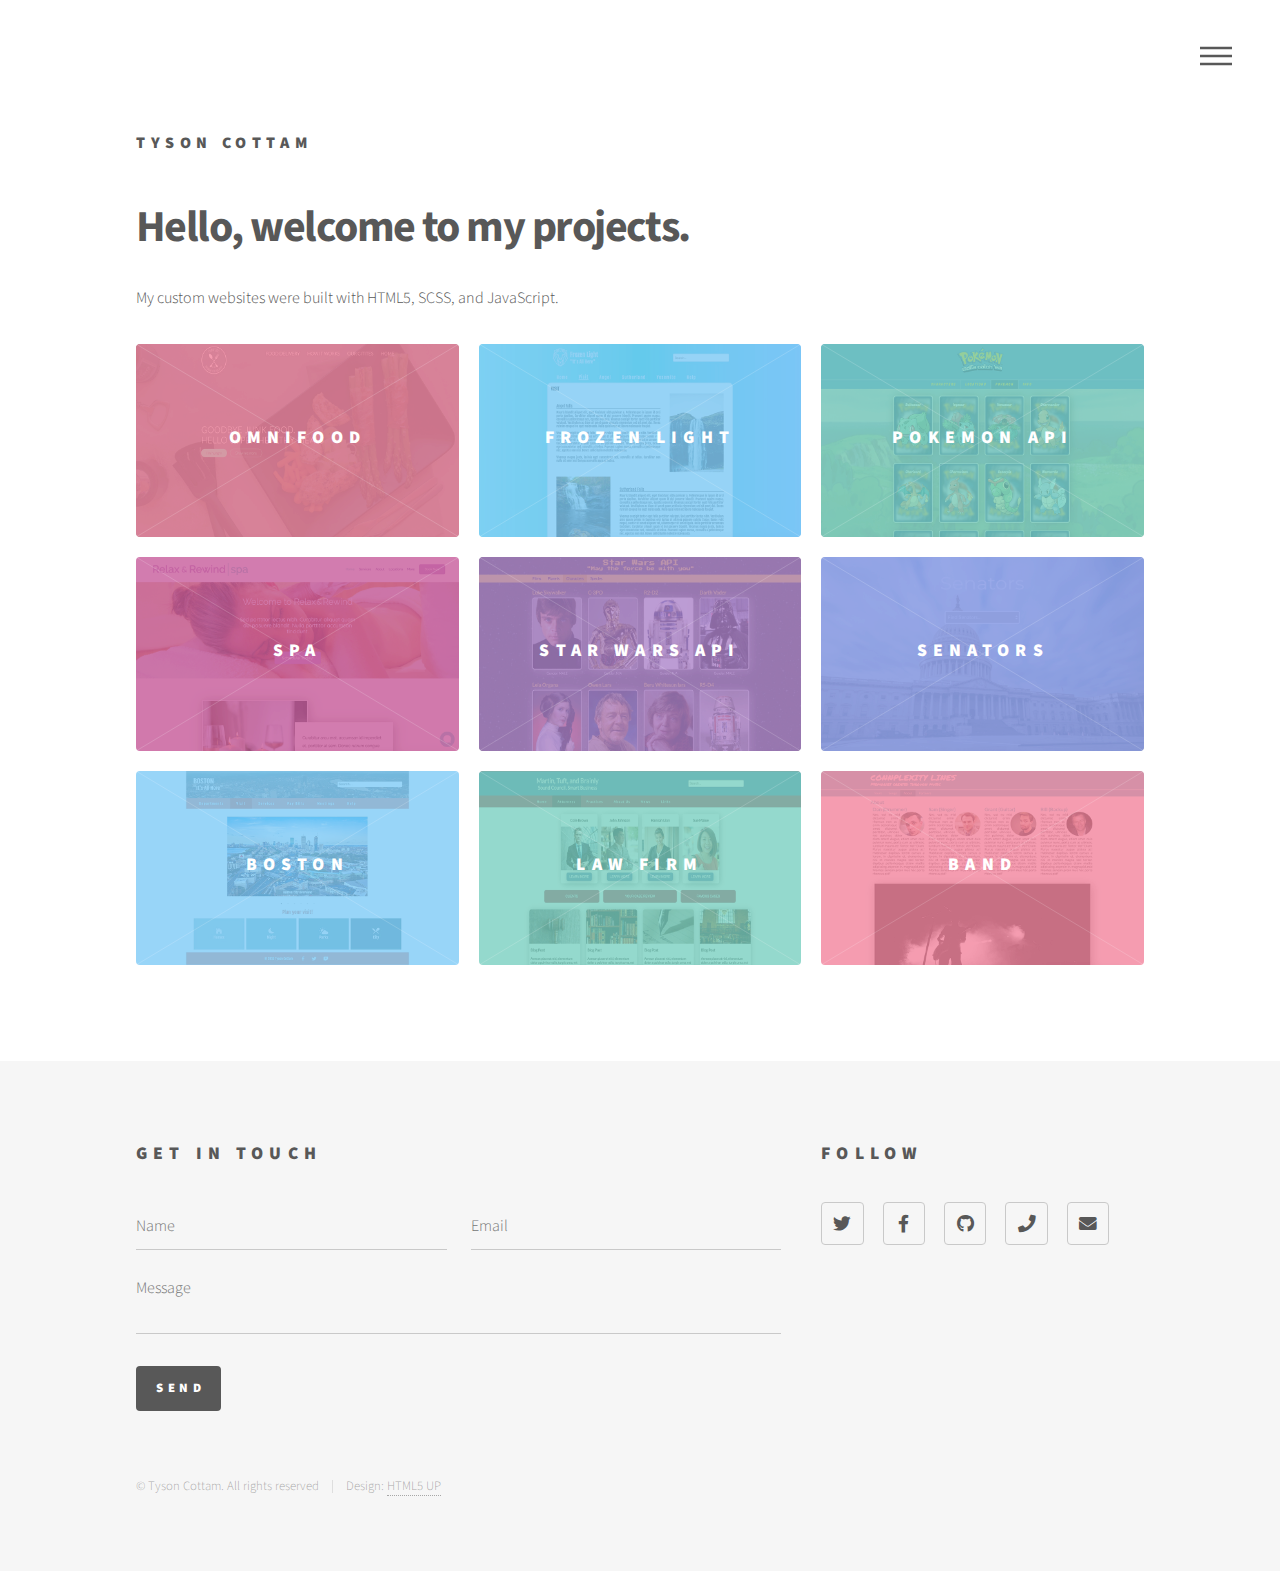
==== projects/index.html @ 3b3441cd "Copy Right Name" ====
<!DOCTYPE HTML>
<!--
	Phantom by HTML5 UP
	html5up.net | @ajlkn
	Free for personal and commercial use under the CCA 3.0 license (html5up.net/license)
-->
<html>
	<head>
		<title>My Projects</title>
		<meta charset="utf-8" />
		<meta name="viewport" content="width=device-width, initial-scale=1, user-scalable=no" />
		<link rel="stylesheet" href="assets/css/main.css" />
		<noscript><link rel="stylesheet" href="assets/css/noscript.css" /></noscript>
	</head>
	<body class="is-preload">
		<!-- Wrapper -->
			<div id="wrapper">

				<!-- Header -->
					<header id="header">
						<div class="inner">

							<!-- Logo -->
								<a href="index.html" class="logo">
									<span class="title">Tyson Cottam</span>
								</a>

							<!-- Nav -->
								<nav>
									<ul>
										<li><a href="#menu">Menu</a></li>
									</ul>
								</nav>

						</div>
					</header>

				<!-- Menu -->
					<nav id="menu">
						<h2>Menu</h2>
						<ul>
							<li><a href="index.html">Home</a></li>
							<li><a href="generic.html">Ipsum veroeros</a></li>
							<li><a href="generic.html">Tempus etiam</a></li>
							<li><a href="generic.html">Consequat dolor</a></li>
							<li><a href="elements.html">Elements</a></li>
						</ul>
					</nav>

				<!-- Main -->
					<div id="main">
						<div class="inner">
							<header>
								<h1>Hello, welcome to my projects. </h1>
								<p>My custom websites were built with HTML5, SCSS, and JavaScript.</p>
							</header>
							<section class="tiles">
								<article class="style1">
									<span class="image">
										<img src="images/omnifood-preview.jpg" alt="omnifood-preview" />
									</span>
									<a href="#">
										<h2>Omnifood</h2>
										<div class="content">
											<p>HTML5, CSS</p>
										</div>
									</a>
								</article>
								<article class="style2">
									<span class="image">
										<img src="images/frozen-light-preview.jpg" alt="frozen-light-preview" />
									</span>
									<a href="generic.html">
										<h2>Frozen Light</h2>
										<div class="content">
											<p>HTML5, SCSS, JS</p>
										</div>
									</a>
								</article>
								<article class="style3">
									<span class="image">
										<img src="images/pokemon-preview.jpg" alt="pokemon-preview" />
									</span>
									<a href="generic.html">
										<h2>Pokemon API</h2>
										<div class="content">
											<p>HTML5, SCSS, JS</p>
										</div>
									</a>
								</article>
								<article class="style4">
									<span class="image">
										<img src="images/spa-preview.jpg" alt="spa-preview" />
									</span>
									<a href="generic.html">
										<h2>Spa</h2>
										<div class="content">
											<p>HTML5, SCSS</p>
										</div>
									</a>
								</article>
								<article class="style5">
									<span class="image">
										<img src="images/starwars-preview.jpg" alt="starwars-preview" />
									</span>
									<a href="generic.html">
										<h2>Star Wars API</h2>
										<div class="content">
											<p>HTML5, SCSS, JS</p>
										</div>
									</a>
								</article>
								<article class="style6">
									<span class="image">
										<img src="images/senators-preview.jpg" alt="senators-preview" />
									</span>
									<a href="generic.html">
										<h2>Senators</h2>
										<div class="content">
											<p>HTML5, SCSS, JS</p>
										</div>
									</a>
								</article>
								<article class="style2">
									<span class="image">
										<img src="images/boston-preview.jpg" alt="boston-preview" />
									</span>
									<a href="generic.html">
										<h2>Boston</h2>
										<div class="content">
											<p>HTML5, SCSS, JS</p>
										</div>
									</a>
								</article>
								<article class="style3">
									<span class="image">
										<img src="images/law-firm-preview.jpg" alt="law-firm-preview" />
									</span>
									<a href="generic.html">
										<h2>Law Firm</h2>
										<div class="content">
											<p>HTML5, SCSS, JS</p>
										</div>
									</a>
								</article>
								<article class="style1">
									<span class="image">
										<img src="images/band-preview.jpg" alt="band-preview" />
									</span>
									<a href="generic.html">
										<h2>Band</h2>
										<div class="content">
											<p>HTML5, SCSS</p>
										</div>
									</a>
								</article>
							</section>
						</div>
					</div>

				<!-- Footer -->
					<footer id="footer">
						<div class="inner">
							<section>
								<h2>Get in touch</h2>
								<form method="post" action="#">
									<div class="fields">
										<div class="field half">
											<input type="text" name="name" id="name" placeholder="Name" />
										</div>
										<div class="field half">
											<input type="email" name="email" id="email" placeholder="Email" />
										</div>
										<div class="field">
											<textarea name="message" id="message" placeholder="Message"></textarea>
										</div>
									</div>
									<ul class="actions">
										<li><input type="submit" value="Send" class="primary" /></li>
									</ul>
								</form>
							</section>
							<section>
								<h2>Follow</h2>
								<ul class="icons">
									<li><a href="#" class="icon brands style2 fa-twitter"><span class="label">Twitter</span></a></li>
									<li><a href="#" class="icon brands style2 fa-facebook-f"><span class="label">Facebook</span></a></li>
									<li><a href="#" class="icon brands style2 fa-github"><span class="label">GitHub</span></a></li>
									<li><a href="#" class="icon solid style2 fa-phone"><span class="label">Phone</span></a></li>
									<li><a href="#" class="icon solid style2 fa-envelope"><span class="label">Email</span></a></li>
								</ul>
							</section>
							<ul class="copyright">
								<li>&copy; Tyson Cottam. All rights reserved</li><li>Design: <a href="http://html5up.net">HTML5 UP</a></li>
							</ul>
						</div>
					</footer>

			</div>

		<!-- Scripts -->
			<script src="assets/js/jquery.min.js"></script>
			<script src="assets/js/browser.min.js"></script>
			<script src="assets/js/breakpoints.min.js"></script>
			<script src="assets/js/util.js"></script>
			<script src="assets/js/main.js"></script>

	</body>
</html>
---- projects/assets/css/main.css ----
@import url(fontawesome-all.min.css);
@import url("https://fonts.googleapis.com/css?family=Source+Sans+Pro:300,700,900");

/*
	Phantom by HTML5 UP
	html5up.net | @ajlkn
	Free for personal and commercial use under the CCA 3.0 license (html5up.net/license)
*/

html, body, div, span, applet, object,
iframe, h1, h2, h3, h4, h5, h6, p, blockquote,
pre, a, abbr, acronym, address, big, cite,
code, del, dfn, em, img, ins, kbd, q, s, samp,
small, strike, strong, sub, sup, tt, var, b,
u, i, center, dl, dt, dd, ol, ul, li, fieldset,
form, label, legend, table, caption, tbody,
tfoot, thead, tr, th, td, article, aside,
canvas, details, embed, figure, figcaption,
footer, header, hgroup, menu, nav, output, ruby,
section, summary, time, mark, audio, video {
	margin: 0;
	padding: 0;
	border: 0;
	font-size: 100%;
	font: inherit;
	vertical-align: baseline;}

article, aside, details, figcaption, figure,
footer, header, hgroup, menu, nav, section {
	display: block;}

body {
	line-height: 1;
}

ol, ul {
	list-style: none;
}

blockquote, q {
	quotes: none;
}

	blockquote:before, blockquote:after, q:before, q:after {
		content: '';
		content: none;
	}

table {
	border-collapse: collapse;
	border-spacing: 0;
}

body {
	-webkit-text-size-adjust: none;
}

mark {
	background-color: transparent;
	color: inherit;
}

input::-moz-focus-inner {
	border: 0;
	padding: 0;
}

input, select, textarea {
	-moz-appearance: none;
	-webkit-appearance: none;
	-ms-appearance: none;
	appearance: none;
}

/* Basic */

	@-ms-viewport {
		width: device-width;
	}

	body {
		-ms-overflow-style: scrollbar;
	}

	@media screen and (max-width: 480px) {

		html, body {
			min-width: 320px;
		}

	}

	html {
		box-sizing: border-box;
	}

	*, *:before, *:after {
		box-sizing: inherit;
	}

	body {
		background: #ffffff;
	}

		body.is-preload *, body.is-preload *:before, body.is-preload *:after {
			-moz-animation: none !important;
			-webkit-animation: none !important;
			-ms-animation: none !important;
			animation: none !important;
			-moz-transition: none !important;
			-webkit-transition: none !important;
			-ms-transition: none !important;
			transition: none !important;
		}

/* Type */

	body, input, select, textarea {
		color: #585858;
		font-family: "Source Sans Pro", Helvetica, sans-serif;
		font-size: 16pt;
		font-weight: 300;
		line-height: 1.75;
	}

		@media screen and (max-width: 1680px) {

			body, input, select, textarea {
				font-size: 14pt;
			}

		}

		@media screen and (max-width: 1280px) {

			body, input, select, textarea {
				font-size: 12pt;
			}

		}

	a {
		-moz-transition: border-bottom-color 0.2s ease, color 0.2s ease;
		-webkit-transition: border-bottom-color 0.2s ease, color 0.2s ease;
		-ms-transition: border-bottom-color 0.2s ease, color 0.2s ease;
		transition: border-bottom-color 0.2s ease, color 0.2s ease;
		text-decoration: none;
		color: #585858;
		border-bottom: dotted 1px rgba(88, 88, 88, 0.5);
	}

		a:hover {
			border-bottom-color: transparent;
			color: #f2849e !important;
		}

	strong, b {
		font-weight: 900;
	}

	em, i {
		font-style: italic;
	}

	p {
		margin: 0 0 2em 0;
	}

	h1 {
		font-size: 2.75em;
		font-weight: 700;
		line-height: 1.3;
		margin: 0 0 1em 0;
		letter-spacing: -0.035em;
	}

		h1 a {
			color: inherit;
		}

		@media screen and (max-width: 736px) {

			h1 {
				font-size: 2em;
				margin: 0 0 1em 0;
			}

		}

		@media screen and (max-width: 360px) {

			h1 {
				font-size: 1.75em;
			}

		}

	h2, h3, h4, h5, h6 {
		font-weight: 900;
		line-height: 1.5;
		margin: 0 0 2em 0;
		text-transform: uppercase;
		letter-spacing: 0.35em;
	}

		h2 a, h3 a, h4 a, h5 a, h6 a {
			color: inherit;
		}

	h2 {
		font-size: 1.1em;
	}

	h3 {
		font-size: 1em;
	}

	h4 {
		font-size: 0.8em;
	}

	h5 {
		font-size: 0.8em;
	}

	h6 {
		font-size: 0.8em;
	}

	@media screen and (max-width: 980px) {

		h1 br, h2 br, h3 br, h4 br, h5 br, h6 br {
			display: none;
		}

	}

	@media screen and (max-width: 736px) {

		h2 {
			font-size: 1em;
		}

		h3 {
			font-size: 0.8em;
		}

	}

	sub {
		font-size: 0.8em;
		position: relative;
		top: 0.5em;
	}

	sup {
		font-size: 0.8em;
		position: relative;
		top: -0.5em;
	}

	blockquote {
		border-left: solid 4px #c9c9c9;
		font-style: italic;
		margin: 0 0 2em 0;
		padding: 0.5em 0 0.5em 2em;
	}

	code {
		background: rgba(144, 144, 144, 0.075);
		border-radius: 4px;
		border: solid 1px #c9c9c9;
		font-family: "Courier New", monospace;
		font-size: 0.9em;
		margin: 0 0.25em;
		padding: 0.25em 0.65em;
	}

	pre {
		-webkit-overflow-scrolling: touch;
		font-family: "Courier New", monospace;
		font-size: 0.9em;
		margin: 0 0 2em 0;
	}

		pre code {
			display: block;
			line-height: 1.75;
			padding: 1em 1.5em;
			overflow-x: auto;
		}

	hr {
		border: 0;
		border-bottom: solid 1px #c9c9c9;
		margin: 2em 0;
	}

		hr.major {
			margin: 3em 0;
		}

	.align-left {
		text-align: left;
	}

	.align-center {
		text-align: center;
	}

	.align-right {
		text-align: right;
	}

/* Row */

	.row {
		display: flex;
		flex-wrap: wrap;
		box-sizing: border-box;
		align-items: stretch;
	}

		.row > * {
			box-sizing: border-box;
		}

		.row.gtr-uniform > * > :last-child {
			margin-bottom: 0;
		}

		.row.aln-left {
			justify-content: flex-start;
		}

		.row.aln-center {
			justify-content: center;
		}

		.row.aln-right {
			justify-content: flex-end;
		}

		.row.aln-top {
			align-items: flex-start;
		}

		.row.aln-middle {
			align-items: center;
		}

		.row.aln-bottom {
			align-items: flex-end;
		}

		.row > .imp {
			order: -1;
		}

		.row > .col-1 {
			width: 8.33333%;
		}

		.row > .off-1 {
			margin-left: 8.33333%;
		}

		.row > .col-2 {
			width: 16.66667%;
		}

		.row > .off-2 {
			margin-left: 16.66667%;
		}

		.row > .col-3 {
			width: 25%;
		}

		.row > .off-3 {
			margin-left: 25%;
		}

		.row > .col-4 {
			width: 33.33333%;
		}

		.row > .off-4 {
			margin-left: 33.33333%;
		}

		.row > .col-5 {
			width: 41.66667%;
		}

		.row > .off-5 {
			margin-left: 41.66667%;
		}

		.row > .col-6 {
			width: 50%;
		}

		.row > .off-6 {
			margin-left: 50%;
		}

		.row > .col-7 {
			width: 58.33333%;
		}

		.row > .off-7 {
			margin-left: 58.33333%;
		}

		.row > .col-8 {
			width: 66.66667%;
		}

		.row > .off-8 {
			margin-left: 66.66667%;
		}

		.row > .col-9 {
			width: 75%;
		}

		.row > .off-9 {
			margin-left: 75%;
		}

		.row > .col-10 {
			width: 83.33333%;
		}

		.row > .off-10 {
			margin-left: 83.33333%;
		}

		.row > .col-11 {
			width: 91.66667%;
		}

		.row > .off-11 {
			margin-left: 91.66667%;
		}

		.row > .col-12 {
			width: 100%;
		}

		.row > .off-12 {
			margin-left: 100%;
		}

		.row.gtr-0 {
			margin-top: 0;
			margin-left: 0em;
		}

			.row.gtr-0 > * {
				padding: 0 0 0 0em;
			}

			.row.gtr-0.gtr-uniform {
				margin-top: 0em;
			}

				.row.gtr-0.gtr-uniform > * {
					padding-top: 0em;
				}

		.row.gtr-25 {
			margin-top: 0;
			margin-left: -0.5em;
		}

			.row.gtr-25 > * {
				padding: 0 0 0 0.5em;
			}

			.row.gtr-25.gtr-uniform {
				margin-top: -0.5em;
			}

				.row.gtr-25.gtr-uniform > * {
					padding-top: 0.5em;
				}

		.row.gtr-50 {
			margin-top: 0;
			margin-left: -1em;
		}

			.row.gtr-50 > * {
				padding: 0 0 0 1em;
			}

			.row.gtr-50.gtr-uniform {
				margin-top: -1em;
			}

				.row.gtr-50.gtr-uniform > * {
					padding-top: 1em;
				}

		.row {
			margin-top: 0;
			margin-left: -2em;
		}

			.row > * {
				padding: 0 0 0 2em;
			}

			.row.gtr-uniform {
				margin-top: -2em;
			}

				.row.gtr-uniform > * {
					padding-top: 2em;
				}

		.row.gtr-150 {
			margin-top: 0;
			margin-left: -3em;
		}

			.row.gtr-150 > * {
				padding: 0 0 0 3em;
			}

			.row.gtr-150.gtr-uniform {
				margin-top: -3em;
			}

				.row.gtr-150.gtr-uniform > * {
					padding-top: 3em;
				}

		.row.gtr-200 {
			margin-top: 0;
			margin-left: -4em;
		}

			.row.gtr-200 > * {
				padding: 0 0 0 4em;
			}

			.row.gtr-200.gtr-uniform {
				margin-top: -4em;
			}

				.row.gtr-200.gtr-uniform > * {
					padding-top: 4em;
				}

		@media screen and (max-width: 1680px) {

			.row {
				display: flex;
				flex-wrap: wrap;
				box-sizing: border-box;
				align-items: stretch;
			}

				.row > * {
					box-sizing: border-box;
				}

				.row.gtr-uniform > * > :last-child {
					margin-bottom: 0;
				}

				.row.aln-left {
					justify-content: flex-start;
				}

				.row.aln-center {
					justify-content: center;
				}

				.row.aln-right {
					justify-content: flex-end;
				}

				.row.aln-top {
					align-items: flex-start;
				}

				.row.aln-middle {
					align-items: center;
				}

				.row.aln-bottom {
					align-items: flex-end;
				}

				.row > .imp-xlarge {
					order: -1;
				}

				.row > .col-1-xlarge {
					width: 8.33333%;
				}

				.row > .off-1-xlarge {
					margin-left: 8.33333%;
				}

				.row > .col-2-xlarge {
					width: 16.66667%;
				}

				.row > .off-2-xlarge {
					margin-left: 16.66667%;
				}

				.row > .col-3-xlarge {
					width: 25%;
				}

				.row > .off-3-xlarge {
					margin-left: 25%;
				}

				.row > .col-4-xlarge {
					width: 33.33333%;
				}

				.row > .off-4-xlarge {
					margin-left: 33.33333%;
				}

				.row > .col-5-xlarge {
					width: 41.66667%;
				}

				.row > .off-5-xlarge {
					margin-left: 41.66667%;
				}

				.row > .col-6-xlarge {
					width: 50%;
				}

				.row > .off-6-xlarge {
					margin-left: 50%;
				}

				.row > .col-7-xlarge {
					width: 58.33333%;
				}

				.row > .off-7-xlarge {
					margin-left: 58.33333%;
				}

				.row > .col-8-xlarge {
					width: 66.66667%;
				}

				.row > .off-8-xlarge {
					margin-left: 66.66667%;
				}

				.row > .col-9-xlarge {
					width: 75%;
				}

				.row > .off-9-xlarge {
					margin-left: 75%;
				}

				.row > .col-10-xlarge {
					width: 83.33333%;
				}

				.row > .off-10-xlarge {
					margin-left: 83.33333%;
				}

				.row > .col-11-xlarge {
					width: 91.66667%;
				}

				.row > .off-11-xlarge {
					margin-left: 91.66667%;
				}

				.row > .col-12-xlarge {
					width: 100%;
				}

				.row > .off-12-xlarge {
					margin-left: 100%;
				}

				.row.gtr-0 {
					margin-top: 0;
					margin-left: 0em;
				}

					.row.gtr-0 > * {
						padding: 0 0 0 0em;
					}

					.row.gtr-0.gtr-uniform {
						margin-top: 0em;
					}

						.row.gtr-0.gtr-uniform > * {
							padding-top: 0em;
						}

				.row.gtr-25 {
					margin-top: 0;
					margin-left: -0.5em;
				}

					.row.gtr-25 > * {
						padding: 0 0 0 0.5em;
					}

					.row.gtr-25.gtr-uniform {
						margin-top: -0.5em;
					}

						.row.gtr-25.gtr-uniform > * {
							padding-top: 0.5em;
						}

				.row.gtr-50 {
					margin-top: 0;
					margin-left: -1em;
				}

					.row.gtr-50 > * {
						padding: 0 0 0 1em;
					}

					.row.gtr-50.gtr-uniform {
						margin-top: -1em;
					}

						.row.gtr-50.gtr-uniform > * {
							padding-top: 1em;
						}

				.row {
					margin-top: 0;
					margin-left: -2em;
				}

					.row > * {
						padding: 0 0 0 2em;
					}

					.row.gtr-uniform {
						margin-top: -2em;
					}

						.row.gtr-uniform > * {
							padding-top: 2em;
						}

				.row.gtr-150 {
					margin-top: 0;
					margin-left: -3em;
				}

					.row.gtr-150 > * {
						padding: 0 0 0 3em;
					}

					.row.gtr-150.gtr-uniform {
						margin-top: -3em;
					}

						.row.gtr-150.gtr-uniform > * {
							padding-top: 3em;
						}

				.row.gtr-200 {
					margin-top: 0;
					margin-left: -4em;
				}

					.row.gtr-200 > * {
						padding: 0 0 0 4em;
					}

					.row.gtr-200.gtr-uniform {
						margin-top: -4em;
					}

						.row.gtr-200.gtr-uniform > * {
							padding-top: 4em;
						}

		}

		@media screen and (max-width: 1280px) {

			.row {
				display: flex;
				flex-wrap: wrap;
				box-sizing: border-box;
				align-items: stretch;
			}

				.row > * {
					box-sizing: border-box;
				}

				.row.gtr-uniform > * > :last-child {
					margin-bottom: 0;
				}

				.row.aln-left {
					justify-content: flex-start;
				}

				.row.aln-center {
					justify-content: center;
				}

				.row.aln-right {
					justify-content: flex-end;
				}

				.row.aln-top {
					align-items: flex-start;
				}

				.row.aln-middle {
					align-items: center;
				}

				.row.aln-bottom {
					align-items: flex-end;
				}

				.row > .imp-large {
					order: -1;
				}

				.row > .col-1-large {
					width: 8.33333%;
				}

				.row > .off-1-large {
					margin-left: 8.33333%;
				}

				.row > .col-2-large {
					width: 16.66667%;
				}

				.row > .off-2-large {
					margin-left: 16.66667%;
				}

				.row > .col-3-large {
					width: 25%;
				}

				.row > .off-3-large {
					margin-left: 25%;
				}

				.row > .col-4-large {
					width: 33.33333%;
				}

				.row > .off-4-large {
					margin-left: 33.33333%;
				}

				.row > .col-5-large {
					width: 41.66667%;
				}

				.row > .off-5-large {
					margin-left: 41.66667%;
				}

				.row > .col-6-large {
					width: 50%;
				}

				.row > .off-6-large {
					margin-left: 50%;
				}

				.row > .col-7-large {
					width: 58.33333%;
				}

				.row > .off-7-large {
					margin-left: 58.33333%;
				}

				.row > .col-8-large {
					width: 66.66667%;
				}

				.row > .off-8-large {
					margin-left: 66.66667%;
				}

				.row > .col-9-large {
					width: 75%;
				}

				.row > .off-9-large {
					margin-left: 75%;
				}

				.row > .col-10-large {
					width: 83.33333%;
				}

				.row > .off-10-large {
					margin-left: 83.33333%;
				}

				.row > .col-11-large {
					width: 91.66667%;
				}

				.row > .off-11-large {
					margin-left: 91.66667%;
				}

				.row > .col-12-large {
					width: 100%;
				}

				.row > .off-12-large {
					margin-left: 100%;
				}

				.row.gtr-0 {
					margin-top: 0;
					margin-left: 0em;
				}

					.row.gtr-0 > * {
						padding: 0 0 0 0em;
					}

					.row.gtr-0.gtr-uniform {
						margin-top: 0em;
					}

						.row.gtr-0.gtr-uniform > * {
							padding-top: 0em;
						}

				.row.gtr-25 {
					margin-top: 0;
					margin-left: -0.5em;
				}

					.row.gtr-25 > * {
						padding: 0 0 0 0.5em;
					}

					.row.gtr-25.gtr-uniform {
						margin-top: -0.5em;
					}

						.row.gtr-25.gtr-uniform > * {
							padding-top: 0.5em;
						}

				.row.gtr-50 {
					margin-top: 0;
					margin-left: -1em;
				}

					.row.gtr-50 > * {
						padding: 0 0 0 1em;
					}

					.row.gtr-50.gtr-uniform {
						margin-top: -1em;
					}

						.row.gtr-50.gtr-uniform > * {
							padding-top: 1em;
						}

				.row {
					margin-top: 0;
					margin-left: -2em;
				}

					.row > * {
						padding: 0 0 0 2em;
					}

					.row.gtr-uniform {
						margin-top: -2em;
					}

						.row.gtr-uniform > * {
							padding-top: 2em;
						}

				.row.gtr-150 {
					margin-top: 0;
					margin-left: -3em;
				}

					.row.gtr-150 > * {
						padding: 0 0 0 3em;
					}

					.row.gtr-150.gtr-uniform {
						margin-top: -3em;
					}

						.row.gtr-150.gtr-uniform > * {
							padding-top: 3em;
						}

				.row.gtr-200 {
					margin-top: 0;
					margin-left: -4em;
				}

					.row.gtr-200 > * {
						padding: 0 0 0 4em;
					}

					.row.gtr-200.gtr-uniform {
						margin-top: -4em;
					}

						.row.gtr-200.gtr-uniform > * {
							padding-top: 4em;
						}

		}

		@media screen and (max-width: 980px) {

			.row {
				display: flex;
				flex-wrap: wrap;
				box-sizing: border-box;
				align-items: stretch;
			}

				.row > * {
					box-sizing: border-box;
				}

				.row.gtr-uniform > * > :last-child {
					margin-bottom: 0;
				}

				.row.aln-left {
					justify-content: flex-start;
				}

				.row.aln-center {
					justify-content: center;
				}

				.row.aln-right {
					justify-content: flex-end;
				}

				.row.aln-top {
					align-items: flex-start;
				}

				.row.aln-middle {
					align-items: center;
				}

				.row.aln-bottom {
					align-items: flex-end;
				}

				.row > .imp-medium {
					order: -1;
				}

				.row > .col-1-medium {
					width: 8.33333%;
				}

				.row > .off-1-medium {
					margin-left: 8.33333%;
				}

				.row > .col-2-medium {
					width: 16.66667%;
				}

				.row > .off-2-medium {
					margin-left: 16.66667%;
				}

				.row > .col-3-medium {
					width: 25%;
				}

				.row > .off-3-medium {
					margin-left: 25%;
				}

				.row > .col-4-medium {
					width: 33.33333%;
				}

				.row > .off-4-medium {
					margin-left: 33.33333%;
				}

				.row > .col-5-medium {
					width: 41.66667%;
				}

				.row > .off-5-medium {
					margin-left: 41.66667%;
				}

				.row > .col-6-medium {
					width: 50%;
				}

				.row > .off-6-medium {
					margin-left: 50%;
				}

				.row > .col-7-medium {
					width: 58.33333%;
				}

				.row > .off-7-medium {
					margin-left: 58.33333%;
				}

				.row > .col-8-medium {
					width: 66.66667%;
				}

				.row > .off-8-medium {
					margin-left: 66.66667%;
				}

				.row > .col-9-medium {
					width: 75%;
				}

				.row > .off-9-medium {
					margin-left: 75%;
				}

				.row > .col-10-medium {
					width: 83.33333%;
				}

				.row > .off-10-medium {
					margin-left: 83.33333%;
				}

				.row > .col-11-medium {
					width: 91.66667%;
				}

				.row > .off-11-medium {
					margin-left: 91.66667%;
				}

				.row > .col-12-medium {
					width: 100%;
				}

				.row > .off-12-medium {
					margin-left: 100%;
				}

				.row.gtr-0 {
					margin-top: 0;
					margin-left: 0em;
				}

					.row.gtr-0 > * {
						padding: 0 0 0 0em;
					}

					.row.gtr-0.gtr-uniform {
						margin-top: 0em;
					}

						.row.gtr-0.gtr-uniform > * {
							padding-top: 0em;
						}

				.row.gtr-25 {
					margin-top: 0;
					margin-left: -0.375em;
				}

					.row.gtr-25 > * {
						padding: 0 0 0 0.375em;
					}

					.row.gtr-25.gtr-uniform {
						margin-top: -0.375em;
					}

						.row.gtr-25.gtr-uniform > * {
							padding-top: 0.375em;
						}

				.row.gtr-50 {
					margin-top: 0;
					margin-left: -0.75em;
				}

					.row.gtr-50 > * {
						padding: 0 0 0 0.75em;
					}

					.row.gtr-50.gtr-uniform {
						margin-top: -0.75em;
					}

						.row.gtr-50.gtr-uniform > * {
							padding-top: 0.75em;
						}

				.row {
					margin-top: 0;
					margin-left: -1.5em;
				}

					.row > * {
						padding: 0 0 0 1.5em;
					}

					.row.gtr-uniform {
						margin-top: -1.5em;
					}

						.row.gtr-uniform > * {
							padding-top: 1.5em;
						}

				.row.gtr-150 {
					margin-top: 0;
					margin-left: -2.25em;
				}

					.row.gtr-150 > * {
						padding: 0 0 0 2.25em;
					}

					.row.gtr-150.gtr-uniform {
						margin-top: -2.25em;
					}

						.row.gtr-150.gtr-uniform > * {
							padding-top: 2.25em;
						}

				.row.gtr-200 {
					margin-top: 0;
					margin-left: -3em;
				}

					.row.gtr-200 > * {
						padding: 0 0 0 3em;
					}

					.row.gtr-200.gtr-uniform {
						margin-top: -3em;
					}

						.row.gtr-200.gtr-uniform > * {
							padding-top: 3em;
						}

		}

		@media screen and (max-width: 736px) {

			.row {
				display: flex;
				flex-wrap: wrap;
				box-sizing: border-box;
				align-items: stretch;
			}

				.row > * {
					box-sizing: border-box;
				}

				.row.gtr-uniform > * > :last-child {
					margin-bottom: 0;
				}

				.row.aln-left {
					justify-content: flex-start;
				}

				.row.aln-center {
					justify-content: center;
				}

				.row.aln-right {
					justify-content: flex-end;
				}

				.row.aln-top {
					align-items: flex-start;
				}

				.row.aln-middle {
					align-items: center;
				}

				.row.aln-bottom {
					align-items: flex-end;
				}

				.row > .imp-small {
					order: -1;
				}

				.row > .col-1-small {
					width: 8.33333%;
				}

				.row > .off-1-small {
					margin-left: 8.33333%;
				}

				.row > .col-2-small {
					width: 16.66667%;
				}

				.row > .off-2-small {
					margin-left: 16.66667%;
				}

				.row > .col-3-small {
					width: 25%;
				}

				.row > .off-3-small {
					margin-left: 25%;
				}

				.row > .col-4-small {
					width: 33.33333%;
				}

				.row > .off-4-small {
					margin-left: 33.33333%;
				}

				.row > .col-5-small {
					width: 41.66667%;
				}

				.row > .off-5-small {
					margin-left: 41.66667%;
				}

				.row > .col-6-small {
					width: 50%;
				}

				.row > .off-6-small {
					margin-left: 50%;
				}

				.row > .col-7-small {
					width: 58.33333%;
				}

				.row > .off-7-small {
					margin-left: 58.33333%;
				}

				.row > .col-8-small {
					width: 66.66667%;
				}

				.row > .off-8-small {
					margin-left: 66.66667%;
				}

				.row > .col-9-small {
					width: 75%;
				}

				.row > .off-9-small {
					margin-left: 75%;
				}

				.row > .col-10-small {
					width: 83.33333%;
				}

				.row > .off-10-small {
					margin-left: 83.33333%;
				}

				.row > .col-11-small {
					width: 91.66667%;
				}

				.row > .off-11-small {
					margin-left: 91.66667%;
				}

				.row > .col-12-small {
					width: 100%;
				}

				.row > .off-12-small {
					margin-left: 100%;
				}

				.row.gtr-0 {
					margin-top: 0;
					margin-left: 0em;
				}

					.row.gtr-0 > * {
						padding: 0 0 0 0em;
					}

					.row.gtr-0.gtr-uniform {
						margin-top: 0em;
					}

						.row.gtr-0.gtr-uniform > * {
							padding-top: 0em;
						}

				.row.gtr-25 {
					margin-top: 0;
					margin-left: -0.25em;
				}

					.row.gtr-25 > * {
						padding: 0 0 0 0.25em;
					}

					.row.gtr-25.gtr-uniform {
						margin-top: -0.25em;
					}

						.row.gtr-25.gtr-uniform > * {
							padding-top: 0.25em;
						}

				.row.gtr-50 {
					margin-top: 0;
					margin-left: -0.5em;
				}

					.row.gtr-50 > * {
						padding: 0 0 0 0.5em;
					}

					.row.gtr-50.gtr-uniform {
						margin-top: -0.5em;
					}

						.row.gtr-50.gtr-uniform > * {
							padding-top: 0.5em;
						}

				.row {
					margin-top: 0;
					margin-left: -1em;
				}

					.row > * {
						padding: 0 0 0 1em;
					}

					.row.gtr-uniform {
						margin-top: -1em;
					}

						.row.gtr-uniform > * {
							padding-top: 1em;
						}

				.row.gtr-150 {
					margin-top: 0;
					margin-left: -1.5em;
				}

					.row.gtr-150 > * {
						padding: 0 0 0 1.5em;
					}

					.row.gtr-150.gtr-uniform {
						margin-top: -1.5em;
					}

						.row.gtr-150.gtr-uniform > * {
							padding-top: 1.5em;
						}

				.row.gtr-200 {
					margin-top: 0;
					margin-left: -2em;
				}

					.row.gtr-200 > * {
						padding: 0 0 0 2em;
					}

					.row.gtr-200.gtr-uniform {
						margin-top: -2em;
					}

						.row.gtr-200.gtr-uniform > * {
							padding-top: 2em;
						}

		}

		@media screen and (max-width: 480px) {

			.row {
				display: flex;
				flex-wrap: wrap;
				box-sizing: border-box;
				align-items: stretch;
			}

				.row > * {
					box-sizing: border-box;
				}

				.row.gtr-uniform > * > :last-child {
					margin-bottom: 0;
				}

				.row.aln-left {
					justify-content: flex-start;
				}

				.row.aln-center {
					justify-content: center;
				}

				.row.aln-right {
					justify-content: flex-end;
				}

				.row.aln-top {
					align-items: flex-start;
				}

				.row.aln-middle {
					align-items: center;
				}

				.row.aln-bottom {
					align-items: flex-end;
				}

				.row > .imp-xsmall {
					order: -1;
				}

				.row > .col-1-xsmall {
					width: 8.33333%;
				}

				.row > .off-1-xsmall {
					margin-left: 8.33333%;
				}

				.row > .col-2-xsmall {
					width: 16.66667%;
				}

				.row > .off-2-xsmall {
					margin-left: 16.66667%;
				}

				.row > .col-3-xsmall {
					width: 25%;
				}

				.row > .off-3-xsmall {
					margin-left: 25%;
				}

				.row > .col-4-xsmall {
					width: 33.33333%;
				}

				.row > .off-4-xsmall {
					margin-left: 33.33333%;
				}

				.row > .col-5-xsmall {
					width: 41.66667%;
				}

				.row > .off-5-xsmall {
					margin-left: 41.66667%;
				}

				.row > .col-6-xsmall {
					width: 50%;
				}

				.row > .off-6-xsmall {
					margin-left: 50%;
				}

				.row > .col-7-xsmall {
					width: 58.33333%;
				}

				.row > .off-7-xsmall {
					margin-left: 58.33333%;
				}

				.row > .col-8-xsmall {
					width: 66.66667%;
				}

				.row > .off-8-xsmall {
					margin-left: 66.66667%;
				}

				.row > .col-9-xsmall {
					width: 75%;
				}

				.row > .off-9-xsmall {
					margin-left: 75%;
				}

				.row > .col-10-xsmall {
					width: 83.33333%;
				}

				.row > .off-10-xsmall {
					margin-left: 83.33333%;
				}

				.row > .col-11-xsmall {
					width: 91.66667%;
				}

				.row > .off-11-xsmall {
					margin-left: 91.66667%;
				}

				.row > .col-12-xsmall {
					width: 100%;
				}

				.row > .off-12-xsmall {
					margin-left: 100%;
				}

				.row.gtr-0 {
					margin-top: 0;
					margin-left: 0em;
				}

					.row.gtr-0 > * {
						padding: 0 0 0 0em;
					}

					.row.gtr-0.gtr-uniform {
						margin-top: 0em;
					}

						.row.gtr-0.gtr-uniform > * {
							padding-top: 0em;
						}

				.row.gtr-25 {
					margin-top: 0;
					margin-left: -0.25em;
				}

					.row.gtr-25 > * {
						padding: 0 0 0 0.25em;
					}

					.row.gtr-25.gtr-uniform {
						margin-top: -0.25em;
					}

						.row.gtr-25.gtr-uniform > * {
							padding-top: 0.25em;
						}

				.row.gtr-50 {
					margin-top: 0;
					margin-left: -0.5em;
				}

					.row.gtr-50 > * {
						padding: 0 0 0 0.5em;
					}

					.row.gtr-50.gtr-uniform {
						margin-top: -0.5em;
					}

						.row.gtr-50.gtr-uniform > * {
							padding-top: 0.5em;
						}

				.row {
					margin-top: 0;
					margin-left: -1em;
				}

					.row > * {
						padding: 0 0 0 1em;
					}

					.row.gtr-uniform {
						margin-top: -1em;
					}

						.row.gtr-uniform > * {
							padding-top: 1em;
						}

				.row.gtr-150 {
					margin-top: 0;
					margin-left: -1.5em;
				}

					.row.gtr-150 > * {
						padding: 0 0 0 1.5em;
					}

					.row.gtr-150.gtr-uniform {
						margin-top: -1.5em;
					}

						.row.gtr-150.gtr-uniform > * {
							padding-top: 1.5em;
						}

				.row.gtr-200 {
					margin-top: 0;
					margin-left: -2em;
				}

					.row.gtr-200 > * {
						padding: 0 0 0 2em;
					}

					.row.gtr-200.gtr-uniform {
						margin-top: -2em;
					}

						.row.gtr-200.gtr-uniform > * {
							padding-top: 2em;
						}

		}

/* Section/Article */

	section.special, article.special {
		text-align: center;
	}

	header p {
		margin-top: -1em;
	}

	@media screen and (max-width: 736px) {

		header p {
			margin-top: 0;
		}

	}

/* Icon */

	.icon {
		text-decoration: none;
		border-bottom: none;
		position: relative;
	}

		.icon:before {
			-moz-osx-font-smoothing: grayscale;
			-webkit-font-smoothing: antialiased;
			display: inline-block;
			font-style: normal;
			font-variant: normal;
			text-rendering: auto;
			line-height: 1;
			text-transform: none !important;
			font-family: 'Font Awesome 5 Free';
			font-weight: 400;
		}

		.icon > .label {
			display: none;
		}

		.icon:before {
			line-height: inherit;
		}

		.icon.solid:before {
			font-weight: 900;
		}

		.icon.brands:before {
			font-family: 'Font Awesome 5 Brands';
		}

		.icon.style2 {
			-moz-transition: background-color 0.2s ease-in-out, color 0.2s ease-in-out, border-color 0.2s ease-in-out;
			-webkit-transition: background-color 0.2s ease-in-out, color 0.2s ease-in-out, border-color 0.2s ease-in-out;
			-ms-transition: background-color 0.2s ease-in-out, color 0.2s ease-in-out, border-color 0.2s ease-in-out;
			transition: background-color 0.2s ease-in-out, color 0.2s ease-in-out, border-color 0.2s ease-in-out;
			background-color: transparent;
			border: solid 1px #c9c9c9;
			border-radius: 4px;
			width: 2.65em;
			height: 2.65em;
			display: inline-block;
			text-align: center;
			line-height: 2.65em;
			color: inherit;
		}

			.icon.style2:before {
				font-size: 1.1em;
			}

			.icon.style2:hover {
				color: #f2849e;
				border-color: #f2849e;
			}

			.icon.style2:active {
				background-color: rgba(242, 132, 158, 0.1);
			}

/* List */

	ol {
		list-style: decimal;
		margin: 0 0 2em 0;
		padding-left: 1.25em;
	}

		ol li {
			padding-left: 0.25em;
		}

	ul {
		list-style: disc;
		margin: 0 0 2em 0;
		padding-left: 1em;
	}

		ul li {
			padding-left: 0.5em;
		}

		ul.alt {
			list-style: none;
			padding-left: 0;
		}

			ul.alt li {
				border-top: solid 1px #c9c9c9;
				padding: 0.5em 0;
			}

				ul.alt li:first-child {
					border-top: 0;
					padding-top: 0;
				}

	dl {
		margin: 0 0 2em 0;
	}

		dl dt {
			display: block;
			font-weight: 900;
			margin: 0 0 1em 0;
		}

		dl dd {
			margin-left: 2em;
		}

/* Actions */

	ul.actions {
		display: -moz-flex;
		display: -webkit-flex;
		display: -ms-flex;
		display: flex;
		cursor: default;
		list-style: none;
		margin-left: -1em;
		padding-left: 0;
	}

		ul.actions li {
			padding: 0 0 0 1em;
			vertical-align: middle;
		}

		ul.actions.special {
			-moz-justify-content: center;
			-webkit-justify-content: center;
			-ms-justify-content: center;
			justify-content: center;
			width: 100%;
			margin-left: 0;
		}

			ul.actions.special li:first-child {
				padding-left: 0;
			}

		ul.actions.stacked {
			-moz-flex-direction: column;
			-webkit-flex-direction: column;
			-ms-flex-direction: column;
			flex-direction: column;
			margin-left: 0;
		}

			ul.actions.stacked li {
				padding: 1.3em 0 0 0;
			}

				ul.actions.stacked li:first-child {
					padding-top: 0;
				}

		ul.actions.fit {
			width: calc(100% + 1em);
		}

			ul.actions.fit li {
				-moz-flex-grow: 1;
				-webkit-flex-grow: 1;
				-ms-flex-grow: 1;
				flex-grow: 1;
				-moz-flex-shrink: 1;
				-webkit-flex-shrink: 1;
				-ms-flex-shrink: 1;
				flex-shrink: 1;
				width: 100%;
			}

				ul.actions.fit li > * {
					width: 100%;
				}

			ul.actions.fit.stacked {
				width: 100%;
			}

		@media screen and (max-width: 480px) {

			ul.actions:not(.fixed) {
				-moz-flex-direction: column;
				-webkit-flex-direction: column;
				-ms-flex-direction: column;
				flex-direction: column;
				margin-left: 0;
				width: 100% !important;
			}

				ul.actions:not(.fixed) li {
					-moz-flex-grow: 1;
					-webkit-flex-grow: 1;
					-ms-flex-grow: 1;
					flex-grow: 1;
					-moz-flex-shrink: 1;
					-webkit-flex-shrink: 1;
					-ms-flex-shrink: 1;
					flex-shrink: 1;
					padding: 1em 0 0 0;
					text-align: center;
					width: 100%;
				}

					ul.actions:not(.fixed) li > * {
						width: 100%;
					}

					ul.actions:not(.fixed) li:first-child {
						padding-top: 0;
					}

					ul.actions:not(.fixed) li input[type="submit"],
					ul.actions:not(.fixed) li input[type="reset"],
					ul.actions:not(.fixed) li input[type="button"],
					ul.actions:not(.fixed) li button,
					ul.actions:not(.fixed) li .button {
						width: 100%;
					}

						ul.actions:not(.fixed) li input[type="submit"].icon:before,
						ul.actions:not(.fixed) li input[type="reset"].icon:before,
						ul.actions:not(.fixed) li input[type="button"].icon:before,
						ul.actions:not(.fixed) li button.icon:before,
						ul.actions:not(.fixed) li .button.icon:before {
							margin-left: -0.5rem;
						}

		}

/* Icons */

	ul.icons {
		cursor: default;
		list-style: none;
		padding-left: 0;
		margin: -1em 0 2em -1em;
	}

		ul.icons li {
			display: inline-block;
			padding: 1em 0 0 1em;
		}

/* Form */

	form {
		margin: 0 0 2em 0;
		overflow-x: hidden;
	}

		form > :last-child {
			margin-bottom: 0;
		}

		form > .fields {
			display: -moz-flex;
			display: -webkit-flex;
			display: -ms-flex;
			display: flex;
			-moz-flex-wrap: wrap;
			-webkit-flex-wrap: wrap;
			-ms-flex-wrap: wrap;
			flex-wrap: wrap;
			width: calc(100% + 3em);
			margin: -1.5em 0 2em -1.5em;
		}

			form > .fields > .field {
				-moz-flex-grow: 0;
				-webkit-flex-grow: 0;
				-ms-flex-grow: 0;
				flex-grow: 0;
				-moz-flex-shrink: 0;
				-webkit-flex-shrink: 0;
				-ms-flex-shrink: 0;
				flex-shrink: 0;
				padding: 1.5em 0 0 1.5em;
				width: calc(100% - 1.5em);
			}

				form > .fields > .field.half {
					width: calc(50% - 0.75em);
				}

				form > .fields > .field.third {
					width: calc(100%/3 - 0.5em);
				}

				form > .fields > .field.quarter {
					width: calc(25% - 0.375em);
				}

		@media screen and (max-width: 480px) {

			form > .fields {
				width: calc(100% + 3em);
				margin: -1.5em 0 2em -1.5em;
			}

				form > .fields > .field {
					padding: 1.5em 0 0 1.5em;
					width: calc(100% - 1.5em);
				}

					form > .fields > .field.half {
						width: calc(100% - 1.5em);
					}

					form > .fields > .field.third {
						width: calc(100% - 1.5em);
					}

					form > .fields > .field.quarter {
						width: calc(100% - 1.5em);
					}

		}

	label {
		display: block;
		font-size: 0.9em;
		font-weight: 900;
		margin: 0 0 1em 0;
	}

	input[type="text"],
	input[type="password"],
	input[type="email"],
	input[type="tel"],
	select,
	textarea {
		-moz-appearance: none;
		-webkit-appearance: none;
		-ms-appearance: none;
		appearance: none;
		background-color: transparent;
		border: none;
		border-radius: 0;
		border-bottom: solid 1px #c9c9c9;
		color: inherit;
		display: block;
		outline: 0;
		padding: 0;
		text-decoration: none;
		width: 100%;
	}

		input[type="text"]:invalid,
		input[type="password"]:invalid,
		input[type="email"]:invalid,
		input[type="tel"]:invalid,
		select:invalid,
		textarea:invalid {
			box-shadow: none;
		}

		input[type="text"]:focus,
		input[type="password"]:focus,
		input[type="email"]:focus,
		input[type="tel"]:focus,
		select:focus,
		textarea:focus {
			border-bottom-color: #f2849e;
			box-shadow: inset 0 -1px 0 0 #f2849e;
		}

	select {
		background-image: url("data:image/svg+xml;charset=utf8,%3Csvg xmlns='http://www.w3.org/2000/svg' width='40' height='40' preserveAspectRatio='none' viewBox='0 0 40 40'%3E%3Cpath d='M9.4,12.3l10.4,10.4l10.4-10.4c0.2-0.2,0.5-0.4,0.9-0.4c0.3,0,0.6,0.1,0.9,0.4l3.3,3.3c0.2,0.2,0.4,0.5,0.4,0.9 c0,0.4-0.1,0.6-0.4,0.9L20.7,31.9c-0.2,0.2-0.5,0.4-0.9,0.4c-0.3,0-0.6-0.1-0.9-0.4L4.3,17.3c-0.2-0.2-0.4-0.5-0.4-0.9 c0-0.4,0.1-0.6,0.4-0.9l3.3-3.3c0.2-0.2,0.5-0.4,0.9-0.4S9.1,12.1,9.4,12.3z' fill='%23c9c9c9' /%3E%3C/svg%3E");
		background-size: 1.25rem;
		background-repeat: no-repeat;
		background-position: calc(100% - 1rem) center;
		height: 3em;
		padding-right: 3em;
		text-overflow: ellipsis;
	}

		select option {
			background: #ffffff;
		}

		select:focus::-ms-value {
			background-color: transparent;
		}

		select::-ms-expand {
			display: none;
		}

	input[type="text"],
	input[type="password"],
	input[type="email"],
	select {
		height: 3em;
	}

	textarea {
		padding: 0;
		min-height: 3.75em;
	}

	input[type="checkbox"],
	input[type="radio"] {
		-moz-appearance: none;
		-webkit-appearance: none;
		-ms-appearance: none;
		appearance: none;
		display: block;
		float: left;
		margin-right: -2em;
		opacity: 0;
		width: 1em;
		z-index: -1;
	}

		input[type="checkbox"] + label,
		input[type="radio"] + label {
			text-decoration: none;
			color: #585858;
			cursor: pointer;
			display: inline-block;
			font-size: 1em;
			font-weight: 300;
			padding-left: 2.55em;
			padding-right: 0.75em;
			position: relative;
		}

			input[type="checkbox"] + label:before,
			input[type="radio"] + label:before {
				-moz-osx-font-smoothing: grayscale;
				-webkit-font-smoothing: antialiased;
				display: inline-block;
				font-style: normal;
				font-variant: normal;
				text-rendering: auto;
				line-height: 1;
				text-transform: none !important;
				font-family: 'Font Awesome 5 Free';
				font-weight: 900;
			}

			input[type="checkbox"] + label:before,
			input[type="radio"] + label:before {
				border-radius: 4px;
				border: solid 1px #c9c9c9;
				content: '';
				display: inline-block;
				font-size: 0.8em;
				height: 2.25em;
				left: 0;
				line-height: 2.25em;
				position: absolute;
				text-align: center;
				top: 0;
				width: 2.25em;
			}

		input[type="checkbox"]:checked + label:before,
		input[type="radio"]:checked + label:before {
			background: #585858;
			border-color: #585858;
			color: #ffffff;
			content: '\f00c';
		}

		input[type="checkbox"]:focus + label:before,
		input[type="radio"]:focus + label:before {
			border-color: #f2849e;
			box-shadow: 0 0 0 1px #f2849e;
		}

	input[type="checkbox"] + label:before {
		border-radius: 4px;
	}

	input[type="radio"] + label:before {
		border-radius: 100%;
	}

/* Box */

	.box {
		border-radius: 4px;
		border: solid 1px #c9c9c9;
		margin-bottom: 2em;
		padding: 1.5em;
	}

		.box > :last-child,
		.box > :last-child > :last-child,
		.box > :last-child > :last-child > :last-child {
			margin-bottom: 0;
		}

		.box.alt {
			border: 0;
			border-radius: 0;
			padding: 0;
		}

/* Image */

	.image {
		border-radius: 4px;
		border: 0;
		display: inline-block;
		position: relative;
	}

		.image img {
			border-radius: 4px;
			display: block;
		}

		.image.left, .image.right {
			max-width: 40%;
		}

			.image.left img, .image.right img {
				width: 100%;
			}

		.image.left {
			float: left;
			padding: 0 1.5em 1em 0;
			top: 0.25em;
		}

		.image.right {
			float: right;
			padding: 0 0 1em 1.5em;
			top: 0.25em;
		}

		.image.fit {
			display: block;
			margin: 0 0 2em 0;
			width: 100%;
		}

			.image.fit img {
				width: 100%;
			}

		.image.main {
			display: block;
			margin: 0 0 3em 0;
			width: 100%;
		}

			.image.main img {
				width: 100%;
			}

			@media screen and (max-width: 736px) {

				.image.main {
					margin: 0 0 2em 0;
				}

			}

/* Table */

	.table-wrapper {
		-webkit-overflow-scrolling: touch;
		overflow-x: auto;
	}

	table {
		margin: 0 0 2em 0;
		width: 100%;
	}

		table tbody tr {
			border: solid 1px #c9c9c9;
			border-left: 0;
			border-right: 0;
		}

			table tbody tr:nth-child(2n + 1) {
				background-color: rgba(144, 144, 144, 0.075);
			}

		table td {
			padding: 0.75em 0.75em;
		}

		table th {
			font-size: 0.9em;
			font-weight: 900;
			padding: 0 0.75em 0.75em 0.75em;
			text-align: left;
		}

		table thead {
			border-bottom: solid 2px #c9c9c9;
		}

		table tfoot {
			border-top: solid 2px #c9c9c9;
		}

		table.alt {
			border-collapse: separate;
		}

			table.alt tbody tr td {
				border: solid 1px #c9c9c9;
				border-left-width: 0;
				border-top-width: 0;
			}

				table.alt tbody tr td:first-child {
					border-left-width: 1px;
				}

			table.alt tbody tr:first-child td {
				border-top-width: 1px;
			}

			table.alt thead {
				border-bottom: 0;
			}

			table.alt tfoot {
				border-top: 0;
			}

/* Button */

	input[type="submit"],
	input[type="reset"],
	input[type="button"],
	button,
	.button {
		-moz-appearance: none;
		-webkit-appearance: none;
		-ms-appearance: none;
		appearance: none;
		-moz-transition: background-color 0.2s ease-in-out, color 0.2s ease-in-out, box-shadow 0.2s ease-in-out;
		-webkit-transition: background-color 0.2s ease-in-out, color 0.2s ease-in-out, box-shadow 0.2s ease-in-out;
		-ms-transition: background-color 0.2s ease-in-out, color 0.2s ease-in-out, box-shadow 0.2s ease-in-out;
		transition: background-color 0.2s ease-in-out, color 0.2s ease-in-out, box-shadow 0.2s ease-in-out;
		background-color: transparent;
		border-radius: 4px;
		border: 0;
		box-shadow: inset 0 0 0 2px #585858;
		color: #585858 !important;
		cursor: pointer;
		display: inline-block;
		font-size: 0.8em;
		font-weight: 900;
		height: 3.5em;
		letter-spacing: 0.35em;
		line-height: 3.45em;
		overflow: hidden;
		padding: 0 1.25em 0 1.6em;
		text-align: center;
		text-decoration: none;
		text-overflow: ellipsis;
		text-transform: uppercase;
		white-space: nowrap;
	}

		input[type="submit"].icon:before,
		input[type="reset"].icon:before,
		input[type="button"].icon:before,
		button.icon:before,
		.button.icon:before {
			margin-right: 0.5em;
		}

		input[type="submit"].fit,
		input[type="reset"].fit,
		input[type="button"].fit,
		button.fit,
		.button.fit {
			width: 100%;
		}

		input[type="submit"]:hover,
		input[type="reset"]:hover,
		input[type="button"]:hover,
		button:hover,
		.button:hover {
			color: #f2849e !important;
			box-shadow: inset 0 0 0 2px #f2849e;
		}

		input[type="submit"]:active,
		input[type="reset"]:active,
		input[type="button"]:active,
		button:active,
		.button:active {
			background-color: rgba(242, 132, 158, 0.1);
		}

		input[type="submit"].small,
		input[type="reset"].small,
		input[type="button"].small,
		button.small,
		.button.small {
			font-size: 0.6em;
		}

		input[type="submit"].large,
		input[type="reset"].large,
		input[type="button"].large,
		button.large,
		.button.large {
			font-size: 1em;
		}

		input[type="submit"].primary,
		input[type="reset"].primary,
		input[type="button"].primary,
		button.primary,
		.button.primary {
			box-shadow: none;
			background-color: #585858;
			color: #ffffff !important;
		}

			input[type="submit"].primary:hover,
			input[type="reset"].primary:hover,
			input[type="button"].primary:hover,
			button.primary:hover,
			.button.primary:hover {
				background-color: #f2849e;
			}

			input[type="submit"].primary:active,
			input[type="reset"].primary:active,
			input[type="button"].primary:active,
			button.primary:active,
			.button.primary:active {
				background-color: #ee5f81;
			}

		input[type="submit"].disabled, input[type="submit"]:disabled,
		input[type="reset"].disabled,
		input[type="reset"]:disabled,
		input[type="button"].disabled,
		input[type="button"]:disabled,
		button.disabled,
		button:disabled,
		.button.disabled,
		.button:disabled {
			pointer-events: none;
			opacity: 0.25;
		}

/* Tiles */

	.tiles {
		display: -moz-flex;
		display: -webkit-flex;
		display: -ms-flex;
		display: flex;
		-moz-flex-wrap: wrap;
		-webkit-flex-wrap: wrap;
		-ms-flex-wrap: wrap;
		flex-wrap: wrap;
		postiion: relative;
		margin: -2.5em 0 0 -2.5em;
	}

		.tiles article {
			-moz-transition: -moz-transform 0.5s ease, opacity 0.5s ease;
			-webkit-transition: -webkit-transform 0.5s ease, opacity 0.5s ease;
			-ms-transition: -ms-transform 0.5s ease, opacity 0.5s ease;
			transition: transform 0.5s ease, opacity 0.5s ease;
			position: relative;
			width: calc(33.33333% - 2.5em);
			margin: 2.5em 0 0 2.5em;
		}

			.tiles article > .image {
				-moz-transition: -moz-transform 0.5s ease;
				-webkit-transition: -webkit-transform 0.5s ease;
				-ms-transition: -ms-transform 0.5s ease;
				transition: transform 0.5s ease;
				position: relative;
				display: block;
				width: 100%;
				border-radius: 4px;
				overflow: hidden;
			}

				.tiles article > .image img {
					display: block;
					width: 100%;
				}

				.tiles article > .image:before {
					pointer-events: none;
					-moz-transition: background-color 0.5s ease, opacity 0.5s ease;
					-webkit-transition: background-color 0.5s ease, opacity 0.5s ease;
					-ms-transition: background-color 0.5s ease, opacity 0.5s ease;
					transition: background-color 0.5s ease, opacity 0.5s ease;
					content: '';
					display: block;
					position: absolute;
					top: 0;
					left: 0;
					width: 100%;
					height: 100%;
					opacity: 1.0;
					z-index: 1;
					opacity: 0.8;
				}

				.tiles article > .image:after {
					pointer-events: none;
					-moz-transition: opacity 0.5s ease;
					-webkit-transition: opacity 0.5s ease;
					-ms-transition: opacity 0.5s ease;
					transition: opacity 0.5s ease;
					content: '';
					display: block;
					position: absolute;
					top: 0;
					left: 0;
					width: 100%;
					height: 100%;
					background-image: url("data:image/svg+xml;charset=utf8,%3Csvg xmlns='http://www.w3.org/2000/svg' width='100' height='100' viewBox='0 0 100 100' preserveAspectRatio='none'%3E%3Cstyle%3Eline %7B stroke-width: 0.25px%3B stroke: %23ffffff%3B %7D%3C/style%3E%3Cline x1='0' y1='0' x2='100' y2='100' /%3E%3Cline x1='100' y1='0' x2='0' y2='100' /%3E%3C/svg%3E");
					background-position: center;
					background-repeat: no-repeat;
					background-size: 100% 100%;
					opacity: 0.25;
					z-index: 2;
				}

			.tiles article > a {
				display: -moz-flex;
				display: -webkit-flex;
				display: -ms-flex;
				display: flex;
				-moz-flex-direction: column;
				-webkit-flex-direction: column;
				-ms-flex-direction: column;
				flex-direction: column;
				-moz-align-items: center;
				-webkit-align-items: center;
				-ms-align-items: center;
				align-items: center;
				-moz-justify-content: center;
				-webkit-justify-content: center;
				-ms-justify-content: center;
				justify-content: center;
				-moz-transition: background-color 0.5s ease, -moz-transform 0.5s ease;
				-webkit-transition: background-color 0.5s ease, -webkit-transform 0.5s ease;
				-ms-transition: background-color 0.5s ease, -ms-transform 0.5s ease;
				transition: background-color 0.5s ease, transform 0.5s ease;
				position: absolute;
				top: 0;
				left: 0;
				width: 100%;
				height: 100%;
				padding: 1em;
				border-radius: 4px;
				border-bottom: 0;
				color: #ffffff;
				text-align: center;
				text-decoration: none;
				z-index: 3;
			}

				.tiles article > a > :last-child {
					margin: 0;
				}

				.tiles article > a:hover {
					color: #ffffff !important;
				}

				.tiles article > a h2 {
					margin: 0;
				}

				.tiles article > a .content {
					-moz-transition: max-height 0.5s ease, opacity 0.5s ease;
					-webkit-transition: max-height 0.5s ease, opacity 0.5s ease;
					-ms-transition: max-height 0.5s ease, opacity 0.5s ease;
					transition: max-height 0.5s ease, opacity 0.5s ease;
					width: 100%;
					max-height: 0;
					line-height: 1.5;
					margin-top: 0.35em;
					opacity: 0;
				}

					.tiles article > a .content > :last-child {
						margin-bottom: 0;
					}

			.tiles article.style1 > .image:before {
				background-color: #f2849e;
			}

			.tiles article.style2 > .image:before {
				background-color: #7ecaf6;
			}

			.tiles article.style3 > .image:before {
				background-color: #7bd0c1;
			}

			.tiles article.style4 > .image:before {
				background-color: #c75b9b;
			}

			.tiles article.style5 > .image:before {
				background-color: #ae85ca;
			}

			.tiles article.style6 > .image:before {
				background-color: #8499e7;
			}

			body:not(.is-touch) .tiles article:hover > .image {
				-moz-transform: scale(1.1);
				-webkit-transform: scale(1.1);
				-ms-transform: scale(1.1);
				transform: scale(1.1);
			}

				body:not(.is-touch) .tiles article:hover > .image:before {
					background-color: #333333;
					opacity: 0.35;
				}

				body:not(.is-touch) .tiles article:hover > .image:after {
					opacity: 0;
				}

			body:not(.is-touch) .tiles article:hover .content {
				max-height: 15em;
				opacity: 1;
			}

		* + .tiles {
			margin-top: 2em;
		}

		body.is-preload .tiles article {
			-moz-transform: scale(0.9);
			-webkit-transform: scale(0.9);
			-ms-transform: scale(0.9);
			transform: scale(0.9);
			opacity: 0;
		}

		body.is-touch .tiles article .content {
			max-height: 15em;
			opacity: 1;
		}

		@media screen and (max-width: 1280px) {

			.tiles {
				margin: -1.25em 0 0 -1.25em;
			}

				.tiles article {
					width: calc(33.33333% - 1.25em);
					margin: 1.25em 0 0 1.25em;
				}

		}

		@media screen and (max-width: 980px) {

			.tiles {
				margin: -2.5em 0 0 -2.5em;
			}

				.tiles article {
					width: calc(50% - 2.5em);
					margin: 2.5em 0 0 2.5em;
				}

		}

		@media screen and (max-width: 736px) {

			.tiles {
				margin: -1.25em 0 0 -1.25em;
			}

				.tiles article {
					width: calc(50% - 1.25em);
					margin: 1.25em 0 0 1.25em;
				}

					.tiles article:hover > .image {
						-moz-transform: scale(1.0);
						-webkit-transform: scale(1.0);
						-ms-transform: scale(1.0);
						transform: scale(1.0);
					}

		}

		@media screen and (max-width: 480px) {

			.tiles {
				margin: 0;
			}

				.tiles article {
					width: 100%;
					margin: 1.25em 0 0 0;
				}

		}

/* Header */

	#header {
		padding: 8em 0 0.1em 0 ;
	}

		#header .logo {
			display: block;
			border-bottom: 0;
			color: inherit;
			font-weight: 900;
			letter-spacing: 0.35em;
			margin: 0 0 2.5em 0;
			text-decoration: none;
			text-transform: uppercase;
			display: inline-block;
		}

			#header .logo > * {
				display: inline-block;
				vertical-align: middle;
			}

			#header .logo .symbol {
				margin-right: 0.65em;
			}

				#header .logo .symbol img {
					display: block;
					width: 2em;
					height: 2em;
				}

		#header nav {
			position: fixed;
			right: 2em;
			top: 2em;
			z-index: 10000;
		}

			#header nav ul {
				display: -moz-flex;
				display: -webkit-flex;
				display: -ms-flex;
				display: flex;
				-moz-align-items: center;
				-webkit-align-items: center;
				-ms-align-items: center;
				align-items: center;
				list-style: none;
				margin: 0;
				padding: 0;
			}

				#header nav ul li {
					display: block;
					padding: 0;
				}

					#header nav ul li a {
						display: block;
						position: relative;
						height: 3em;
						line-height: 3em;
						padding: 0 1.5em;
						background-color: rgba(255, 255, 255, 0.5);
						border-radius: 4px;
						border: 0;
						font-size: 0.8em;
						font-weight: 900;
						letter-spacing: 0.35em;
						text-transform: uppercase;
					}

					#header nav ul li a[href="#menu"] {
						-webkit-tap-highlight-color: transparent;
						width: 4em;
						text-indent: 4em;
						font-size: 1em;
						overflow: hidden;
						padding: 0;
						white-space: nowrap;
					}

						#header nav ul li a[href="#menu"]:before, #header nav ul li a[href="#menu"]:after {
							-moz-transition: opacity 0.2s ease;
							-webkit-transition: opacity 0.2s ease;
							-ms-transition: opacity 0.2s ease;
							transition: opacity 0.2s ease;
							content: '';
							display: block;
							position: absolute;
							top: 0;
							left: 0;
							width: 100%;
							height: 100%;
							background-position: center;
							background-repeat: no-repeat;
							background-size: 2em 2em;
						}

						#header nav ul li a[href="#menu"]:before {
							background-image: url("data:image/svg+xml;charset=utf8,%3Csvg xmlns='http://www.w3.org/2000/svg' width='100' height='100' viewBox='0 0 100 100' preserveAspectRatio='none'%3E%3Cstyle%3Eline %7B stroke-width: 8px%3B stroke: %23f2849e%3B %7D%3C/style%3E%3Cline x1='0' y1='25' x2='100' y2='25' /%3E%3Cline x1='0' y1='50' x2='100' y2='50' /%3E%3Cline x1='0' y1='75' x2='100' y2='75' /%3E%3C/svg%3E");
							opacity: 0;
						}

						#header nav ul li a[href="#menu"]:after {
							background-image: url("data:image/svg+xml;charset=utf8,%3Csvg xmlns='http://www.w3.org/2000/svg' width='100' height='100' viewBox='0 0 100 100' preserveAspectRatio='none'%3E%3Cstyle%3Eline %7B stroke-width: 8px%3B stroke: %23585858%3B %7D%3C/style%3E%3Cline x1='0' y1='25' x2='100' y2='25' /%3E%3Cline x1='0' y1='50' x2='100' y2='50' /%3E%3Cline x1='0' y1='75' x2='100' y2='75' /%3E%3C/svg%3E");
							opacity: 1;
						}

						#header nav ul li a[href="#menu"]:hover:before {
							opacity: 1;
						}

						#header nav ul li a[href="#menu"]:hover:after {
							opacity: 0;
						}

		@media screen and (max-width: 736px) {

			#header {
				padding: 4em 0 0.1em 0 ;
			}

				#header nav {
					right: 0.5em;
					top: 0.5em;
				}

					#header nav ul li a[href="#menu"]:before, #header nav ul li a[href="#menu"]:after {
						background-size: 1.5em 1.5em;
					}

		}

/* Menu */

	#wrapper {
		-moz-transition: opacity 0.45s ease;
		-webkit-transition: opacity 0.45s ease;
		-ms-transition: opacity 0.45s ease;
		transition: opacity 0.45s ease;
		opacity: 1;
	}

	#menu {
		-moz-transform: translateX(22em);
		-webkit-transform: translateX(22em);
		-ms-transform: translateX(22em);
		transform: translateX(22em);
		-moz-transition: -moz-transform 0.45s ease, visibility 0.45s;
		-webkit-transition: -webkit-transform 0.45s ease, visibility 0.45s;
		-ms-transition: -ms-transform 0.45s ease, visibility 0.45s;
		transition: transform 0.45s ease, visibility 0.45s;
		position: fixed;
		top: 0;
		right: 0;
		width: 22em;
		max-width: 80%;
		height: 100%;
		-webkit-overflow-scrolling: touch;
		background: #585858;
		color: #ffffff;
		cursor: default;
		visibility: hidden;
		z-index: 10002;
	}

		#menu > .inner {
			-moz-transition: opacity 0.45s ease;
			-webkit-transition: opacity 0.45s ease;
			-ms-transition: opacity 0.45s ease;
			transition: opacity 0.45s ease;
			-webkit-overflow-scrolling: touch;
			position: absolute;
			top: 0;
			left: 0;
			width: 100%;
			height: 100%;
			padding: 2.75em;
			opacity: 0;
			overflow-y: auto;
		}

			#menu > .inner > ul {
				list-style: none;
				margin: 0 0 1em 0;
				padding: 0;
			}

				#menu > .inner > ul > li {
					padding: 0;
					border-top: solid 1px rgba(255, 255, 255, 0.15);
				}

					#menu > .inner > ul > li a {
						display: block;
						padding: 1em 0;
						line-height: 1.5;
						border: 0;
						color: inherit;
					}

					#menu > .inner > ul > li:first-child {
						border-top: 0;
						margin-top: -1em;
					}

		#menu > .close {
			-moz-transition: opacity 0.45s ease, -moz-transform 0.45s ease;
			-webkit-transition: opacity 0.45s ease, -webkit-transform 0.45s ease;
			-ms-transition: opacity 0.45s ease, -ms-transform 0.45s ease;
			transition: opacity 0.45s ease, transform 0.45s ease;
			-moz-transform: scale(0.25) rotate(180deg);
			-webkit-transform: scale(0.25) rotate(180deg);
			-ms-transform: scale(0.25) rotate(180deg);
			transform: scale(0.25) rotate(180deg);
			-webkit-tap-highlight-color: transparent;
			display: block;
			position: absolute;
			top: 2em;
			left: -6em;
			width: 6em;
			text-indent: 6em;
			height: 3em;
			border: 0;
			font-size: 1em;
			opacity: 0;
			overflow: hidden;
			padding: 0;
			white-space: nowrap;
		}

			#menu > .close:before, #menu > .close:after {
				-moz-transition: opacity 0.2s ease;
				-webkit-transition: opacity 0.2s ease;
				-ms-transition: opacity 0.2s ease;
				transition: opacity 0.2s ease;
				content: '';
				display: block;
				position: absolute;
				top: 0;
				left: 0;
				width: 100%;
				height: 100%;
				background-position: center;
				background-repeat: no-repeat;
				background-size: 2em 2em;
			}

			#menu > .close:before {
				background-image: url("data:image/svg+xml;charset=utf8,%3Csvg xmlns='http://www.w3.org/2000/svg' width='100' height='100' viewBox='0 0 100 100' preserveAspectRatio='none'%3E%3Cstyle%3Eline %7B stroke-width: 8px%3B stroke: %23f2849e%3B %7D%3C/style%3E%3Cline x1='15' y1='15' x2='85' y2='85' /%3E%3Cline x1='85' y1='15' x2='15' y2='85' /%3E%3C/svg%3E");
				opacity: 0;
			}

			#menu > .close:after {
				background-image: url("data:image/svg+xml;charset=utf8,%3Csvg xmlns='http://www.w3.org/2000/svg' width='100' height='100' viewBox='0 0 100 100' preserveAspectRatio='none'%3E%3Cstyle%3Eline %7B stroke-width: 8px%3B stroke: %23585858%3B %7D%3C/style%3E%3Cline x1='15' y1='15' x2='85' y2='85' /%3E%3Cline x1='85' y1='15' x2='15' y2='85' /%3E%3C/svg%3E");
				opacity: 1;
			}

			#menu > .close:hover:before {
				opacity: 1;
			}

			#menu > .close:hover:after {
				opacity: 0;
			}

		@media screen and (max-width: 736px) {

			#menu {
				-moz-transform: translateX(16.5em);
				-webkit-transform: translateX(16.5em);
				-ms-transform: translateX(16.5em);
				transform: translateX(16.5em);
				width: 16.5em;
			}

				#menu > .inner {
					padding: 2.75em 1.5em;
				}

				#menu > .close {
					top: 0.5em;
					left: -4.25em;
					width: 4.25em;
					text-indent: 4.25em;
				}

					#menu > .close:before, #menu > .close:after {
						background-size: 1.5em 1.5em;
					}

		}

	body.is-menu-visible #wrapper {
		pointer-events: none;
		cursor: default;
		opacity: 0.25;
	}

	body.is-menu-visible #menu {
		-moz-transform: translateX(0);
		-webkit-transform: translateX(0);
		-ms-transform: translateX(0);
		transform: translateX(0);
		visibility: visible;
	}

		body.is-menu-visible #menu > * {
			opacity: 1;
		}

		body.is-menu-visible #menu .close {
			-moz-transform: scale(1.0) rotate(0deg);
			-webkit-transform: scale(1.0) rotate(0deg);
			-ms-transform: scale(1.0) rotate(0deg);
			transform: scale(1.0) rotate(0deg);
			opacity: 1;
		}

/* Main */

	#main {
		padding: 0em 0 6em 0 ;
	}

		@media screen and (max-width: 736px) {

			#main {
				padding: 0em 0 4em 0 ;
			}

		}

/* Footer */

	#footer {
		padding: 5em 0 6em 0 ;
		background-color: #f6f6f6;
	}

		#footer > .inner {
			display: -moz-flex;
			display: -webkit-flex;
			display: -ms-flex;
			display: flex;
			-moz-flex-wrap: wrap;
			-webkit-flex-wrap: wrap;
			-ms-flex-wrap: wrap;
			flex-wrap: wrap;
			-moz-flex-direction: row;
			-webkit-flex-direction: row;
			-ms-flex-direction: row;
			flex-direction: row;
		}

			#footer > .inner > * > :last-child {
				margin-bottom: 0;
			}

			#footer > .inner section:nth-child(1) {
				width: calc(66% - 2.5em);
				margin-right: 2.5em;
			}

			#footer > .inner section:nth-child(2) {
				width: calc(33% - 2.5em);
				margin-left: 2.5em;
			}

			#footer > .inner .copyright {
				width: 100%;
				padding: 0;
				margin-top: 5em;
				list-style: none;
				font-size: 0.8em;
				color: rgba(88, 88, 88, 0.5);
			}

				#footer > .inner .copyright a {
					color: inherit;
				}

				#footer > .inner .copyright li {
					display: inline-block;
					border-left: solid 1px rgba(88, 88, 88, 0.15);
					line-height: 1;
					padding: 0 0 0 1em;
					margin: 0 0 0 1em;
				}

					#footer > .inner .copyright li:first-child {
						border-left: 0;
						padding-left: 0;
						margin-left: 0;
					}

		@media screen and (max-width: 1280px) {

			#footer {
				padding: 5em 0 3em 0 ;
			}

				#footer > .inner section:nth-child(1) {
					width: calc(66% - 1.25em);
					margin-right: 1.25em;
				}

				#footer > .inner section:nth-child(2) {
					width: calc(33% - 1.25em);
					margin-left: 1.25em;
				}

		}

		@media screen and (max-width: 980px) {

			#footer > .inner section:nth-child(1) {
				width: 66%;
				margin-right: 0;
			}

			#footer > .inner section:nth-child(2) {
				width: calc(33% - 2.5em);
				margin-left: 2.5em;
			}

		}

		@media screen and (max-width: 736px) {

			#footer {
				padding: 3em 0 1em 0 ;
			}

				#footer > .inner {
					-moz-flex-direction: column;
					-webkit-flex-direction: column;
					-ms-flex-direction: column;
					flex-direction: column;
				}

					#footer > .inner section:nth-child(1) {
						width: 100%;
						margin-right: 0;
						margin: 3em 0 0 0;
					}

					#footer > .inner section:nth-child(2) {
						-moz-order: -1;
						-webkit-order: -1;
						-ms-order: -1;
						order: -1;
						width: 100%;
						margin-left: 0;
					}

					#footer > .inner .copyright {
						margin-top: 3em;
					}

		}

		@media screen and (max-width: 480px) {

			#footer > .inner .copyright {
				margin-top: 3em;
			}

				#footer > .inner .copyright li {
					border-left: 0;
					padding-left: 0;
					margin: 0.75em 0 0 0;
					display: block;
					line-height: inherit;
				}

					#footer > .inner .copyright li:first-child {
						margin-top: 0;
					}

		}

/* Wrapper */

	#wrapper > * > .inner {
		width: 100%;
		max-width: 68em;
		margin: 0 auto;
		padding: 0 2.5em;
	}

		@media screen and (max-width: 736px) {

			#wrapper > * > .inner {
				padding: 0 1.25em;
			}

		}
---- projects/assets/css/noscript.css ----
/*
	Phantom by HTML5 UP
	html5up.net | @ajlkn
	Free for personal and commercial use under the CCA 3.0 license (html5up.net/license)
*/

/* Tiles */

	body.is-preload .tiles article {
		-moz-transform: none;
		-webkit-transform: none;
		-ms-transform: none;
		transform: none;
		opacity: 1;
	}
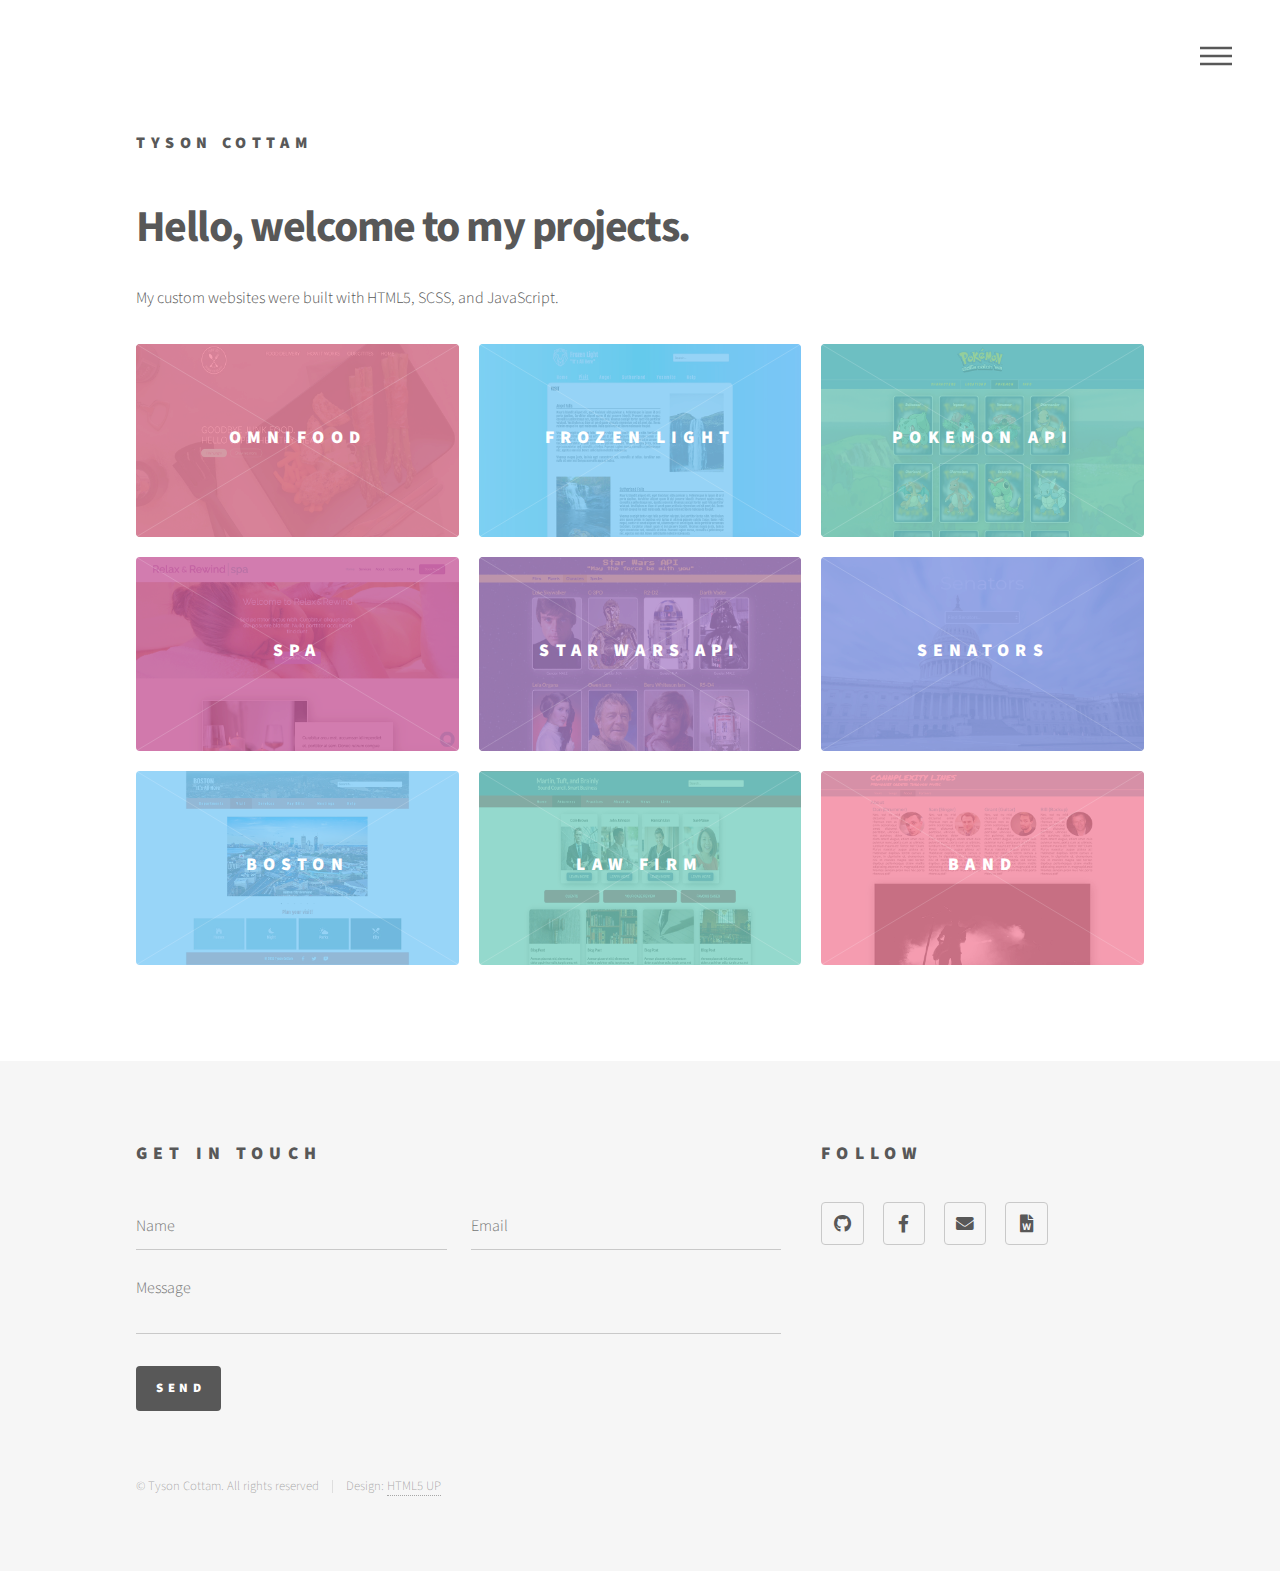
==== commit 8f6e7fe6: "project link updates" ====
--- a/projects/index.html
+++ b/projects/index.html
@@ -21,7 +21,7 @@
 						<div class="inner">
 
 							<!-- Logo -->
-								<a href="index.html" class="logo">
+								<a href="https://cottam.netlify.com/" class="logo">
 									<span class="title">Tyson Cottam</span>
 								</a>
 
@@ -39,11 +39,11 @@
 					<nav id="menu">
 						<h2>Menu</h2>
 						<ul>
-							<li><a href="index.html">Home</a></li>
-							<li><a href="generic.html">Ipsum veroeros</a></li>
-							<li><a href="generic.html">Tempus etiam</a></li>
-							<li><a href="generic.html">Consequat dolor</a></li>
-							<li><a href="elements.html">Elements</a></li>
+							<li><a href="https://cottam.netlify.com/">Home</a></li>
+							<li><a href="#">Ipsum veroeros</a></li>
+							<li><a href="#">Tempus etiam</a></li>
+							<li><a href="#">Consequat dolor</a></li>
+							<li><a href="#">Elements</a></li>
 						</ul>
 					</nav>
 
@@ -70,7 +70,7 @@
 									<span class="image">
 										<img src="images/frozen-light-preview.jpg" alt="frozen-light-preview" />
 									</span>
-									<a href="generic.html">
+									<a href="#">
 										<h2>Frozen Light</h2>
 										<div class="content">
 											<p>HTML5, SCSS, JS</p>
@@ -81,7 +81,7 @@
 									<span class="image">
 										<img src="images/pokemon-preview.jpg" alt="pokemon-preview" />
 									</span>
-									<a href="generic.html">
+									<a href="#">
 										<h2>Pokemon API</h2>
 										<div class="content">
 											<p>HTML5, SCSS, JS</p>
@@ -92,18 +92,18 @@
 									<span class="image">
 										<img src="images/spa-preview.jpg" alt="spa-preview" />
 									</span>
-									<a href="generic.html">
-										<h2>Spa</h2>
-										<div class="content">
-											<p>HTML5, SCSS</p>
-										</div>
-									</a>
-								</article>
-								<article class="style5">
-									<span class="image">
-										<img src="images/starwars-preview.jpg" alt="starwars-preview" />
-									</span>
-									<a href="generic.html">
+								<a href="#">
+									<h2>Spa</h2>
+									<div class="content">
+										<p>HTML5, SCSS</p>
+									</div>
+								</a>
+							</article>
+							<article class="style5">
+								<span class="image">
+									<img src="images/starwars-preview.jpg" alt="starwars-preview" />
+								</span>
+								<a href="#">
 										<h2>Star Wars API</h2>
 										<div class="content">
 											<p>HTML5, SCSS, JS</p>
@@ -114,7 +114,7 @@
 									<span class="image">
 										<img src="images/senators-preview.jpg" alt="senators-preview" />
 									</span>
-									<a href="generic.html">
+									<a href="#">
 										<h2>Senators</h2>
 										<div class="content">
 											<p>HTML5, SCSS, JS</p>
@@ -125,7 +125,7 @@
 									<span class="image">
 										<img src="images/boston-preview.jpg" alt="boston-preview" />
 									</span>
-									<a href="generic.html">
+									<a href="#">
 										<h2>Boston</h2>
 										<div class="content">
 											<p>HTML5, SCSS, JS</p>
@@ -136,7 +136,7 @@
 									<span class="image">
 										<img src="images/law-firm-preview.jpg" alt="law-firm-preview" />
 									</span>
-									<a href="generic.html">
+									<a href="#">
 										<h2>Law Firm</h2>
 										<div class="content">
 											<p>HTML5, SCSS, JS</p>
@@ -147,7 +147,7 @@
 									<span class="image">
 										<img src="images/band-preview.jpg" alt="band-preview" />
 									</span>
-									<a href="generic.html">
+									<a href="#">
 										<h2>Band</h2>
 										<div class="content">
 											<p>HTML5, SCSS</p>
@@ -183,11 +183,10 @@
 							<section>
 								<h2>Follow</h2>
 								<ul class="icons">
-									<li><a href="#" class="icon brands style2 fa-twitter"><span class="label">Twitter</span></a></li>
-									<li><a href="#" class="icon brands style2 fa-facebook-f"><span class="label">Facebook</span></a></li>
-									<li><a href="#" class="icon brands style2 fa-github"><span class="label">GitHub</span></a></li>
-									<li><a href="#" class="icon solid style2 fa-phone"><span class="label">Phone</span></a></li>
-									<li><a href="#" class="icon solid style2 fa-envelope"><span class="label">Email</span></a></li>
+									<li><a href="https://github.com/tysoncottam" class="icon brands style2 fa-github"><span class="label">Github</span></a></li>
+									<li><a href="https://www.facebook.com/cottamtyson" class="icon brands style2 fa-facebook-f"><span class="label">Facebook</span></a></li>
+									<li><a href="mailto:tysoncottam@gmail.com" class="icon solid style2 fa-envelope"><span class="label">Email</span></a></li>
+									<li><a href="projects/TysonCottam-Resume.docx" class="icon solid style2 fa-file-word"><span class="label">Resume</span></a></li>
 								</ul>
 							</section>
 							<ul class="copyright">
--- a/projects/assets/css/main.css
+++ b/projects/assets/css/main.css
@@ -1,10 +1,10 @@
 @import url(fontawesome-all.min.css);
 @import url("https://fonts.googleapis.com/css?family=Source+Sans+Pro:300,700,900");
 
-/*
-	Phantom by HTML5 UP
-	html5up.net | @ajlkn
-	Free for personal and commercial use under the CCA 3.0 license (html5up.net/license)
+/*
+	Phantom by HTML5 UP
+	html5up.net | @ajlkn
+	Free for personal and commercial use under the CCA 3.0 license (html5up.net/license)
 */
 
 html, body, div, span, applet, object,
@@ -99,7 +99,7 @@
 	}
 
 	body {
-		background: #ffffff;
+		background-color: #ffffff;
 	}
 
 		body.is-preload *, body.is-preload *:before, body.is-preload *:after {
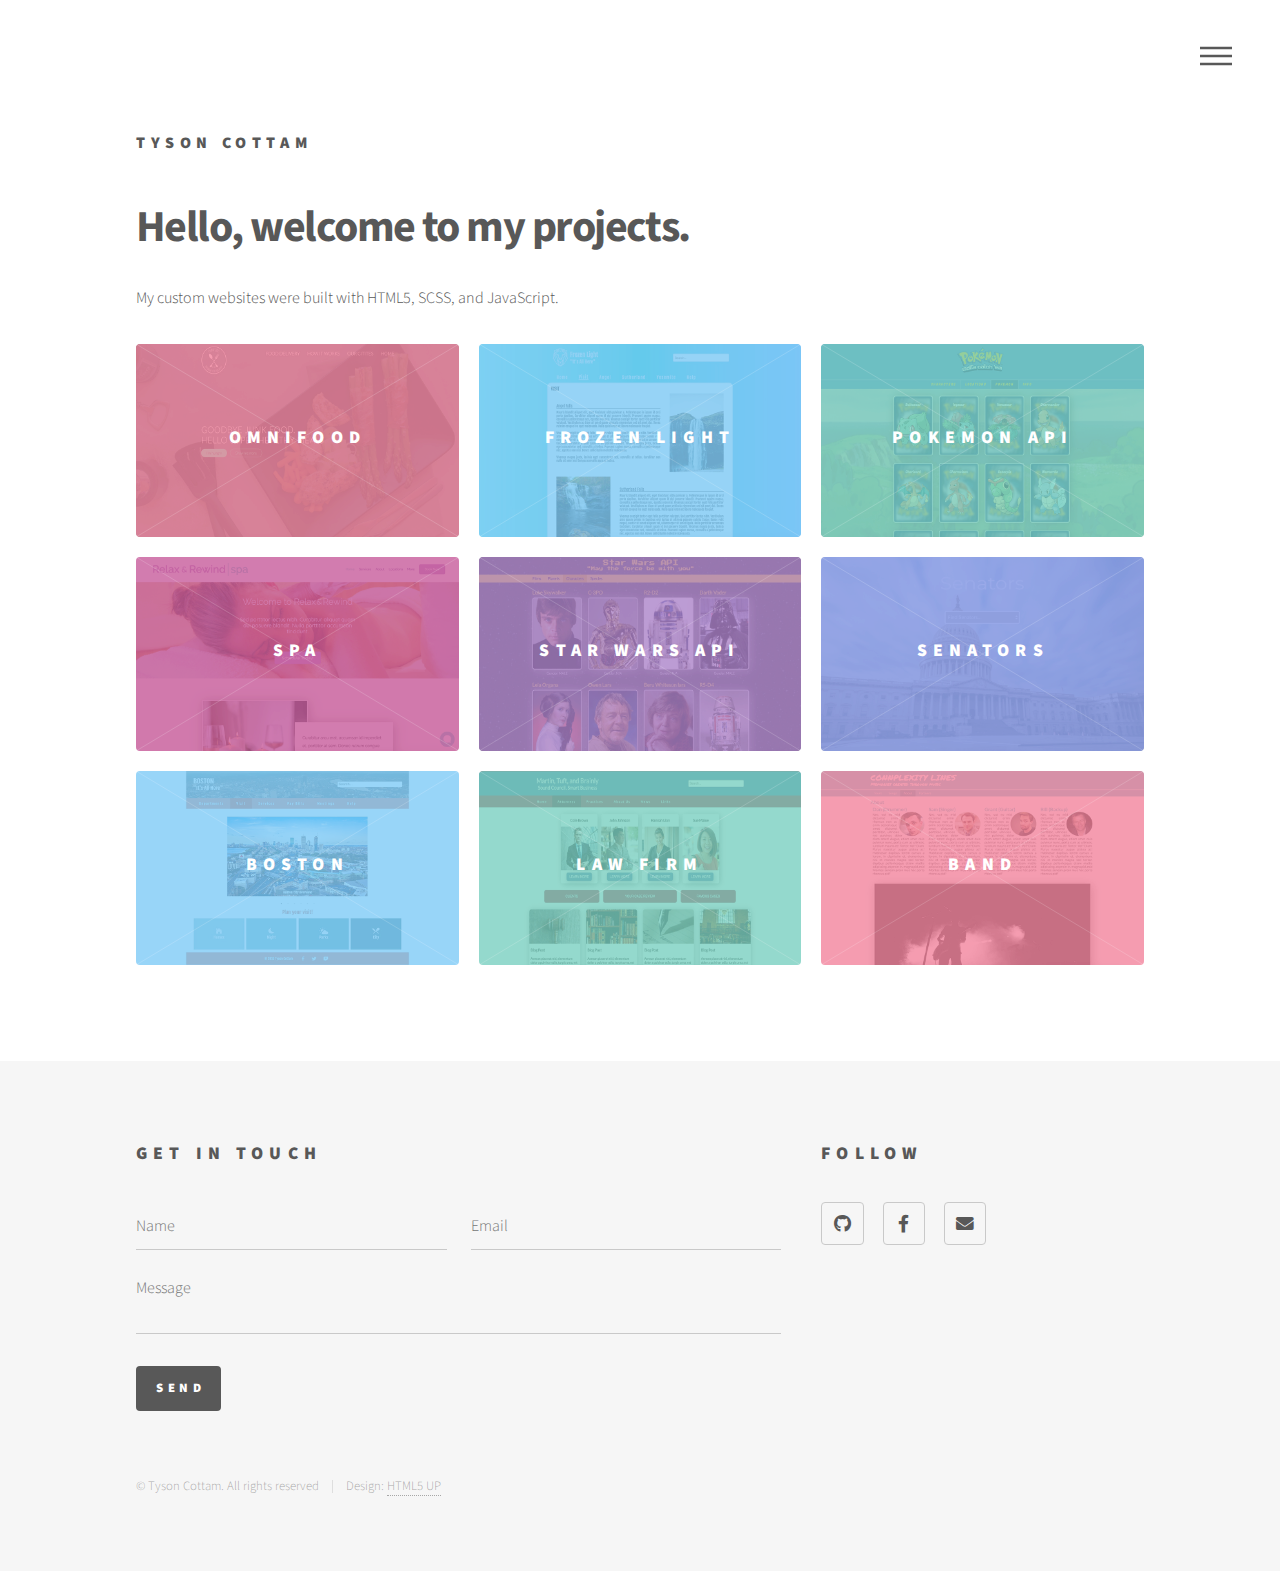
==== commit f36c1742: "update" ====
--- a/projects/index.html
+++ b/projects/index.html
@@ -186,7 +186,6 @@
 									<li><a href="https://github.com/tysoncottam" class="icon brands style2 fa-github"><span class="label">Github</span></a></li>
 									<li><a href="https://www.facebook.com/cottamtyson" class="icon brands style2 fa-facebook-f"><span class="label">Facebook</span></a></li>
 									<li><a href="mailto:tysoncottam@gmail.com" class="icon solid style2 fa-envelope"><span class="label">Email</span></a></li>
-									<li><a href="projects/TysonCottam-Resume.docx" class="icon solid style2 fa-file-word"><span class="label">Resume</span></a></li>
 								</ul>
 							</section>
 							<ul class="copyright">
